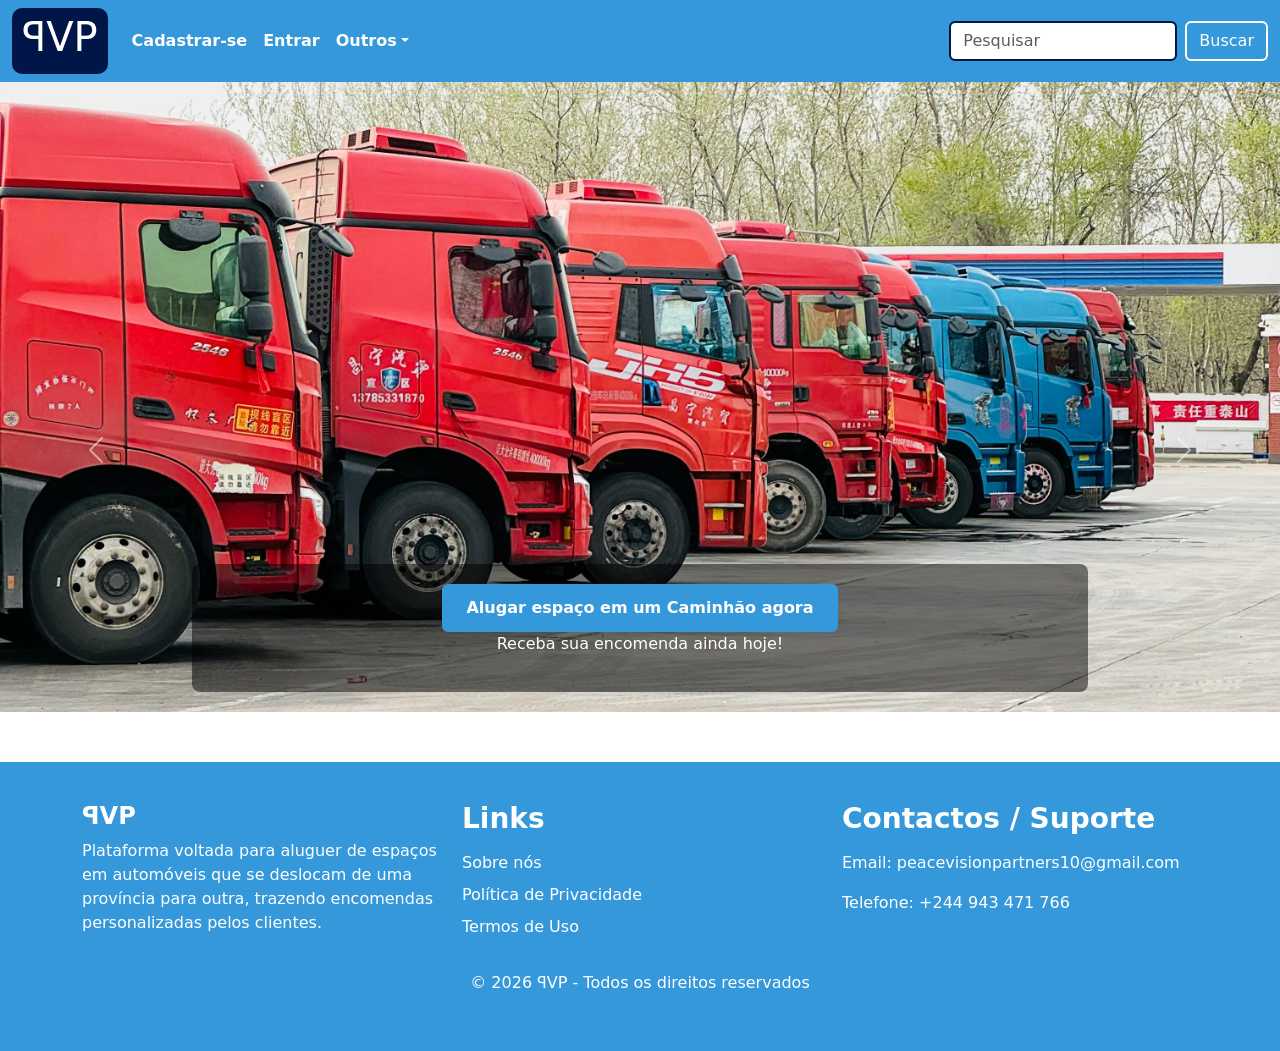
==== index.html @ 86f5115f "Meu Projeto Final" ====
<!DOCTYPE html>
<html lang="pt">
  <head>
    
  <meta charset="UTF-8">
  <meta name="viewport" content="width=device-width, initial-scale=1.0">
  <title>PVP - Plataforma de Aluguer de Espaços</title>

  <!-- SEO Meta Tags -->
  <meta name="description" content="PVP é uma plataforma para aluguer de espaços em automóveis que transportam encomendas entre províncias.">
  <meta name="keywords" content="aluguer de espaço, transporte, encomendas, carrinha, carro, Angola">
  <meta name="author" content="Peace Vision Partners">

  <!-- Open Graph (para redes sociais) -->
  <meta property="og:title" content="PVP - Aluguer de Espaços em Automóveis">
  <meta property="og:description" content="Receba sua encomenda ainda hoje com a PVP.">
  <meta property="og:image" content="pexels-shuaizhi-tian-485596-20882743.jpg">
  <meta property="og:url" content="https://www.pvp.a.co">
  <meta property="og:type" content="website">

  <!-- Twitter Card -->
  <meta name="twitter:card" content="summary_large_image">
  <meta name="twitter:title" content="PVP - Aluguer de Espaços em Automóveis">
  <meta name="twitter:description" content="Receba sua encomenda ainda hoje com a PVP.">
  <meta name="twitter:image" content="pexels-shuaizhi-tian-485596-20882743.jpg">

  
  <link rel="stylesheet" href="style.css">
  <link href="https://cdn.jsdelivr.net/npm/bootstrap@5.3.8/dist/css/bootstrap.min.css" rel="stylesheet">
  <script src="https://cdn.jsdelivr.net/npm/bootstrap@5.3.8/dist/js/bootstrap.bundle.min.js"></script>
  </head>
  <body>

  
   <header>
 <nav class="navbar navbar-expand-lg navbar-dark custom-navbar" aria-label="Menu principal">
   <div class="container-fluid">
     <a class="navbar-brand logo-frame" href="#">
       <h1><span class="flipped">P</span>VP</h1>
     </a>

     <button class="navbar-toggler" type="button" data-bs-toggle="collapse" data-bs-target="#navbarContent" aria-label="Abrir menu">
       <span class="navbar-toggler-icon"></span>
     </button>

      <div class="collapse navbar-collapse" id="navbarContent">
       <ul class="navbar-nav me-auto mb-2 mb-lg-0">
         <li class="nav-item"><a class="nav-link" href="Cadastro.html">Cadastrar-se</a></li>
         <li class="nav-item"><a class="nav-link" href="Loguin.html">Entrar</a></li>
         <li class="nav-item dropdown">
             <a class="nav-link dropdown-toggle" href="#" id="outrosDropdown" role="button" data-bs-toggle="dropdown" aria-expanded="false">Outros</a>
           <ul class="dropdown-menu" aria-labelledby="outrosDropdown">
             <li><a class="dropdown-item" href="Denuncias.html">Denúncias</a></li>
             <li><a class="dropdown-item" href="Sugestoes.html">Enviar sugestões</a></li>
             <li><a class="dropdown-item" href="#fim">Suporte</a></li>
           </ul>
         </li>
       </ul>

       <form class="d-flex" role="search" aria-label="Pesquisar no site">
         <input class="form-control me-2" type="search" placeholder="Pesquisar" aria-label="Pesquisar">
          <button class="btn btn-outline-light" type="submit">Buscar</button>
       </form>
     </div>
   </div>
 </nav>
   </header>

   <main>
    
  <div id="carouselExampleCaptions" class="carousel slide" data-bs-ride="carousel">
    <div class="carousel-inner">

      <div class="carousel-item active" data-bs-interval="2000">
       <img src="pexels-shuaizhi-tian-485596-20882743.jpg" class="d-block w-100" alt="Carrinha branca em exposição">
       <div class="carousel-caption d-none d-md-block">
         <button class="botao"><a href="AluguerCrrinha.htm">Alugar espaço em um Caminhão agora</a></button>
         <p>Receba sua encomenda ainda hoje!</p>
       </div>
      </div>

      <div class="carousel-item" data-bs-interval="2000">
          <img src="pexels-introspectivedsgn-5158188.jpg" class="d-block w-100" alt="Caminhão azul em estrada">
          <div class="carousel-caption d-none d-md-block">
           <button class="botao"><a href="AluguerCrro.htm">Alugar espaço em um carro agora</a></button>
           <p>Receba sua encomenda ainda hoje!</p>
          </div>
      </div>
    </div>
  </div>

    <button class="carousel-control-prev" type="button" data-bs-target="#carouselExampleCaptions" data-bs-slide="prev" aria-label="Imagem anterior">
     <span class="carousel-control-prev-icon"></span>
    </button>
    <button class="carousel-control-next" type="button" data-bs-target="#carouselExampleCaptions" data-bs-slide="next" aria-label="Próxima imagem">
      <span class="carousel-control-next-icon"></span>
    </button>
  </div>

   </main>

  
   <footer class="custom-footer">
  <div class="container">
    <div class="row">

      <div class="col-md-4">
        <h2 class="footer-logo"><span class="flipped">P</span>VP</h2>
        <p>Plataforma voltada para aluguer de espaços em automóveis que se deslocam de uma província para outra, trazendo encomendas personalizadas pelos clientes.</p>
      </div>

      <div class="col-md-4">
        <h3>Links</h3>
        <ul class="footer-links">
          <li><a href="Roda Pe/Sobre-Nos.html">Sobre nós</a></li>
          <li><a href="Roda Pe/PoliticaDePrivacidade.html">Política de Privacidade</a></li>
          <li><a href="Roda Pe/TermosDeUso.html">Termos de Uso</a></li>
        </ul>
      </div>

      <div class="col-md-4">
        <h3>Contactos / Suporte</h3>
        <p>Email: peacevisionpartners10@gmail.com</p>
        <p>Telefone: +244 943 471 766</p>
      </div>
    </div>

    <div class="text-center mt-3">
      <p>© 2026 <span class="flipped">P</span>VP - Todos os direitos reservados</p>
    </div>
  </div>
   </footer>

   <div id="fim"></div>
  </body>
</html>
---- style.css ----
* {
  margin: 0;
  padding: 0;
  box-sizing: border-box;
}

.logo-frame {
  background-color: #001649;
  padding: 20px 10px;
  border-radius: 10px;
  display: inline-block;
}

.logo-frame h3 {
  font-family: 'Arial', sans-serif; 
  font-size: 3rem;   
  color: #ffffff; 
  margin: 0;
}

.flipped {
  display: inline-block; 
  transform: scaleX(-1);
}

.custom-navbar {
  background-color: #3498db; 
}

.custom-navbar .nav-link {
  color: #ffffff; 
  font-weight: 600;
  transition: color 0.3s ease, background-color 0.3s ease;
}

.custom-navbar .nav-link:hover {
  color: #ffffff; 
  background-color: #001649; 
  border-radius: 4px;
}

.custom-navbar .nav-link:active {
  color: #21d36b; 
  background-color: #001649;
}

.custom-navbar .dropdown-menu {
  background-color: #001649; 
  border: none;
}

.custom-navbar .dropdown-item {
  color: #f1f1f1;
  transition: background-color 0.3s ease, color 0.3s ease;
}

.custom-navbar .dropdown-item:hover {
  background-color: #3498db;
  color: #ffffff; 
}

.custom-navbar .dropdown-item:active {
  background-color: #21d36b;
  color: #fff;
}

.navbar .form-control {
  background-color: #ffffff;   
  color: #000000;
  border: 2px solid #001649;
  transition: all 0.3s ease;
}

.navbar .form-control:focus {
  background-color: #f0f8ff;   
  border-color: #3498db;
  outline: none;
}

.navbar .btn {
  background-color: transparent;
  color: #ffffff;
  border: 2px solid #ffffff;
  transition: all 0.3s ease;
}

.navbar .btn:hover {
  background-color: #001649;   
  border-color: #001649;
  color: #fff;
}

.navbar .btn:active {
  background-color: #21d36b;   
  border-color: #21d36b;
  color: #fff;
}

.carousel-caption {
  background: rgba(0, 0, 0, 0.5); 
  padding: 15px;
  border-radius: 8px;
}

.carousel-caption p {
  color: #fff; 
}

.carousel-item img {
  width: 100%;          
  height: 630px;        
  object-fit: cover;    
}

.botao {
  background-color: #3498db; 
  color: white;
  border: none;
  padding: 12px 24px;
  font-size: 16px;
  cursor: pointer;
  border-radius: 6px;
  transition: background-color 0.3s ease;
}

.botao:hover {
  background-color: #001649; 
}

.botao:active {
  background-color: #21d36b; 
}

.botao a {
  text-decoration: none;   
  color: inherit;          
  font-weight: bold;       
}

.botao a:hover {
  text-decoration: none;   
  color: #fff;             
}

.custom-footer {
  background-color: #3498db;
  color: #fff;
  padding: 40px 20px;
  margin-top: 50px;
}

.custom-footer h3, 
.custom-footer h4 {
  margin-bottom: 15px;
  font-weight: bold;
}

.footer-links {
  list-style: none;
  padding: 0;
}

.footer-links li {
  margin-bottom: 8px;
}

.footer-links a {
  color: #fff;
  text-decoration: none;
  transition: color 0.3s ease;
}

.footer-links a:hover {
  color: #21d36b;
}

.footer-logo {
  font-size: 24px;
  font-weight: bold;
}
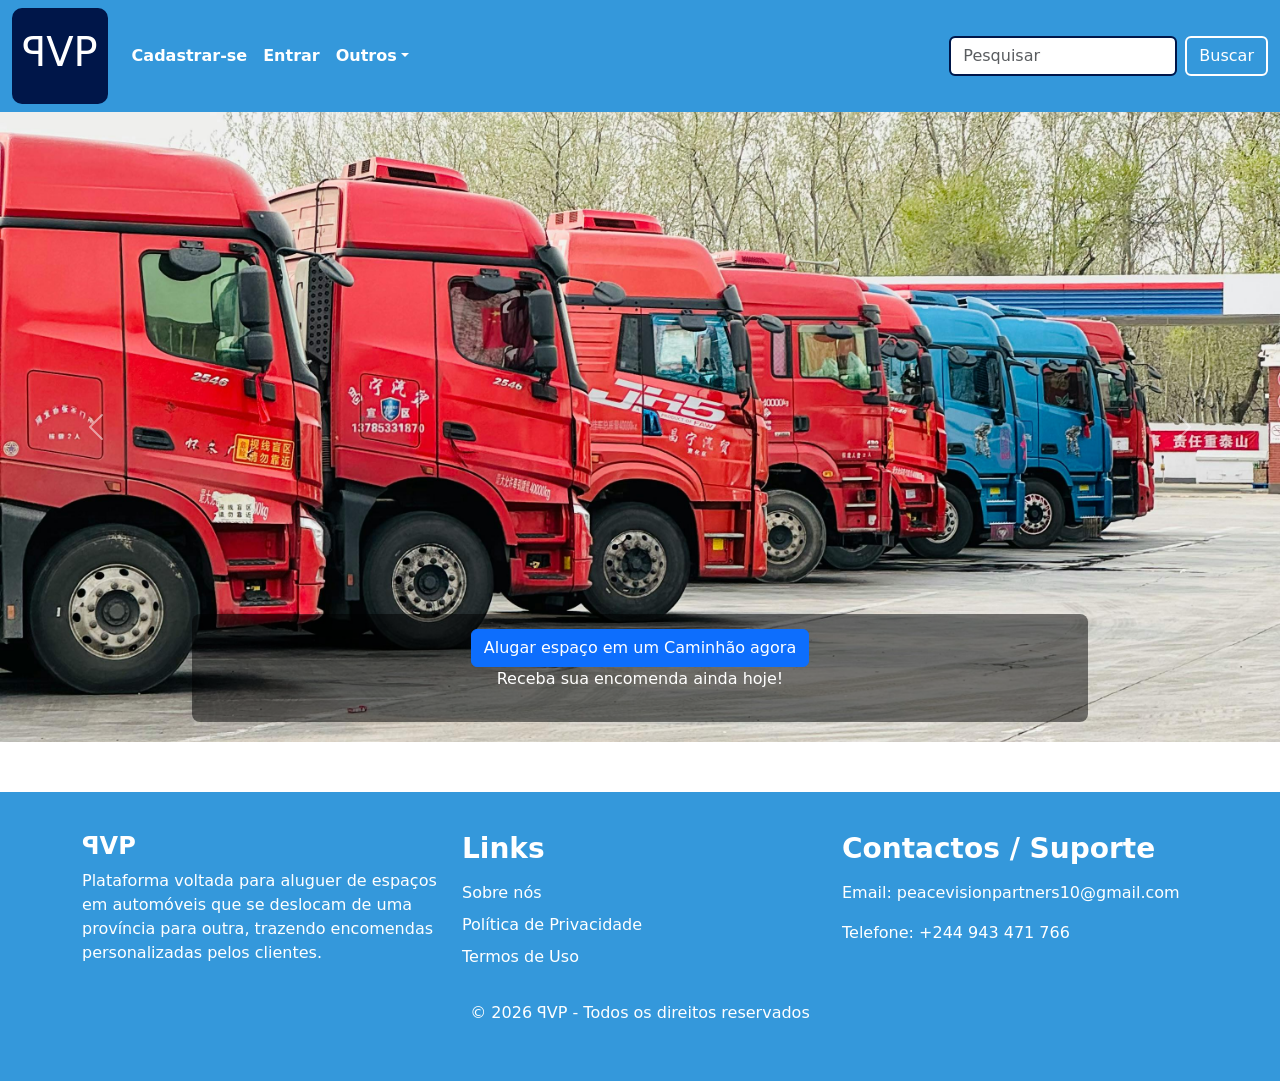
==== commit f70906ae: "Meu Projeto Final3" ====
--- a/index.html
+++ b/index.html
@@ -1,7 +1,6 @@
 <!DOCTYPE html>
 <html lang="pt">
-  <head>
-    
+<head>
   <meta charset="UTF-8">
   <meta name="viewport" content="width=device-width, initial-scale=1.0">
   <title>PVP - Plataforma de Aluguer de Espaços</title>
@@ -11,96 +10,85 @@
   <meta name="keywords" content="aluguer de espaço, transporte, encomendas, carrinha, carro, Angola">
   <meta name="author" content="Peace Vision Partners">
 
-  <!-- Open Graph (para redes sociais) -->
-  <meta property="og:title" content="PVP - Aluguer de Espaços em Automóveis">
-  <meta property="og:description" content="Receba sua encomenda ainda hoje com a PVP.">
-  <meta property="og:image" content="pexels-shuaizhi-tian-485596-20882743.jpg">
-  <meta property="og:url" content="https://www.pvp.a.co">
-  <meta property="og:type" content="website">
-
-  <!-- Twitter Card -->
-  <meta name="twitter:card" content="summary_large_image">
-  <meta name="twitter:title" content="PVP - Aluguer de Espaços em Automóveis">
-  <meta name="twitter:description" content="Receba sua encomenda ainda hoje com a PVP.">
-  <meta name="twitter:image" content="pexels-shuaizhi-tian-485596-20882743.jpg">
-
-  
-  <link rel="stylesheet" href="style.css">
+  <!-- Bootstrap -->
   <link href="https://cdn.jsdelivr.net/npm/bootstrap@5.3.8/dist/css/bootstrap.min.css" rel="stylesheet">
   <script src="https://cdn.jsdelivr.net/npm/bootstrap@5.3.8/dist/js/bootstrap.bundle.min.js"></script>
-  </head>
-  <body>
 
-  
-   <header>
- <nav class="navbar navbar-expand-lg navbar-dark custom-navbar" aria-label="Menu principal">
-   <div class="container-fluid">
-     <a class="navbar-brand logo-frame" href="#">
-       <h1><span class="flipped">P</span>VP</h1>
-     </a>
+  <link rel="stylesheet" href="style.css">
+</head>
+<body>
 
-     <button class="navbar-toggler" type="button" data-bs-toggle="collapse" data-bs-target="#navbarContent" aria-label="Abrir menu">
-       <span class="navbar-toggler-icon"></span>
-     </button>
+<header>
+  <nav class="navbar navbar-expand-lg navbar-dark custom-navbar" aria-label="Menu principal">
+    <div class="container-fluid">
+      <a class="navbar-brand logo-frame" href="#">
+        <h1><span class="flipped">P</span>VP</h1>
+      </a>
+
+      <!-- Botão hamburguer corrigido -->
+      <button class="navbar-toggler" type="button" data-bs-toggle="collapse" data-bs-target="#navbarContent" 
+              aria-controls="navbarContent" aria-expanded="false" aria-label="Abrir menu">
+        <span class="navbar-toggler-icon"></span>
+      </button>
 
       <div class="collapse navbar-collapse" id="navbarContent">
-       <ul class="navbar-nav me-auto mb-2 mb-lg-0">
-         <li class="nav-item"><a class="nav-link" href="Cadastro.html">Cadastrar-se</a></li>
-         <li class="nav-item"><a class="nav-link" href="Loguin.html">Entrar</a></li>
-         <li class="nav-item dropdown">
-             <a class="nav-link dropdown-toggle" href="#" id="outrosDropdown" role="button" data-bs-toggle="dropdown" aria-expanded="false">Outros</a>
-           <ul class="dropdown-menu" aria-labelledby="outrosDropdown">
-             <li><a class="dropdown-item" href="Denuncias.html">Denúncias</a></li>
-             <li><a class="dropdown-item" href="Sugestoes.html">Enviar sugestões</a></li>
-             <li><a class="dropdown-item" href="#fim">Suporte</a></li>
-           </ul>
-         </li>
-       </ul>
+        <ul class="navbar-nav me-auto mb-2 mb-lg-0">
+          <li class="nav-item"><a class="nav-link" href="Cadastro.html">Cadastrar-se</a></li>
+          <li class="nav-item"><a class="nav-link" href="Loguin.html">Entrar</a></li>
+          <li class="nav-item dropdown">
+            <a class="nav-link dropdown-toggle" href="#" id="outrosDropdown" role="button" data-bs-toggle="dropdown" aria-expanded="false">Outros</a>
+            <ul class="dropdown-menu" aria-labelledby="outrosDropdown">
+              <li><a class="dropdown-item" href="Denuncias.html">Denúncias</a></li>
+              <li><a class="dropdown-item" href="Sugestoes.html">Enviar sugestões</a></li>
+              <li><a class="dropdown-item" href="#fim">Suporte</a></li>
+            </ul>
+          </li>
+        </ul>
 
-       <form class="d-flex" role="search" aria-label="Pesquisar no site">
-         <input class="form-control me-2" type="search" placeholder="Pesquisar" aria-label="Pesquisar">
+        <form class="d-flex" role="search" aria-label="Pesquisar no site">
+          <input class="form-control me-2" type="search" placeholder="Pesquisar" aria-label="Pesquisar">
           <button class="btn btn-outline-light" type="submit">Buscar</button>
-       </form>
-     </div>
-   </div>
- </nav>
-   </header>
+        </form>
+      </div>
+    </div>
+  </nav>
+</header>
 
-   <main>
-    
+<main>
   <div id="carouselExampleCaptions" class="carousel slide" data-bs-ride="carousel">
     <div class="carousel-inner">
 
+      <!-- Slide 1 -->
       <div class="carousel-item active" data-bs-interval="2000">
-       <img src="pexels-shuaizhi-tian-485596-20882743.jpg" class="d-block w-100" alt="Carrinha branca em exposição">
-       <div class="carousel-caption d-none d-md-block">
-         <button class="botao"><a href="AluguerCrrinha.htm">Alugar espaço em um Caminhão agora</a></button>
-         <p>Receba sua encomenda ainda hoje!</p>
-       </div>
+        <img src="pexels-shuaizhi-tian-485596-20882743.jpg" class="d-block w-100" alt="Carrinha branca em exposição">
+        <!-- Legenda visível em todas as telas -->
+        <div class="carousel-caption d-block">
+          <a href="AluguerCrrinha.htm" class="btn btn-primary">Alugar espaço em um Caminhão agora</a>
+          <p>Receba sua encomenda ainda hoje!</p>
+        </div>
       </div>
 
+      <!-- Slide 2 -->
       <div class="carousel-item" data-bs-interval="2000">
-          <img src="pexels-introspectivedsgn-5158188.jpg" class="d-block w-100" alt="Caminhão azul em estrada">
-          <div class="carousel-caption d-none d-md-block">
-           <button class="botao"><a href="AluguerCrro.htm">Alugar espaço em um carro agora</a></button>
-           <p>Receba sua encomenda ainda hoje!</p>
-          </div>
+        <img src="pexels-introspectivedsgn-5158188.jpg" class="d-block w-100" alt="Caminhão azul em estrada">
+        <div class="carousel-caption d-block">
+          <a href="AluguerCrro.htm" class="btn btn-primary">Alugar espaço em um carro agora</a>
+          <p>Receba sua encomenda ainda hoje!</p>
+        </div>
       </div>
     </div>
-  </div>
 
+    <!-- Controles -->
     <button class="carousel-control-prev" type="button" data-bs-target="#carouselExampleCaptions" data-bs-slide="prev" aria-label="Imagem anterior">
-     <span class="carousel-control-prev-icon"></span>
+      <span class="carousel-control-prev-icon"></span>
     </button>
     <button class="carousel-control-next" type="button" data-bs-target="#carouselExampleCaptions" data-bs-slide="next" aria-label="Próxima imagem">
       <span class="carousel-control-next-icon"></span>
     </button>
   </div>
+</main>
 
-   </main>
-
-  
-   <footer class="custom-footer">
+<footer class="custom-footer">
   <div class="container">
     <div class="row">
 
@@ -129,8 +117,8 @@
       <p>© 2026 <span class="flipped">P</span>VP - Todos os direitos reservados</p>
     </div>
   </div>
-   </footer>
+</footer>
 
-   <div id="fim"></div>
-  </body>
+<div id="fim"></div>
+</body>
 </html>
--- a/style.css
+++ b/style.css
@@ -178,3 +178,8 @@
   font-size: 24px;
   font-weight: bold;
 }
+
+img {
+  max-width: 100%;
+  height: auto;
+}
